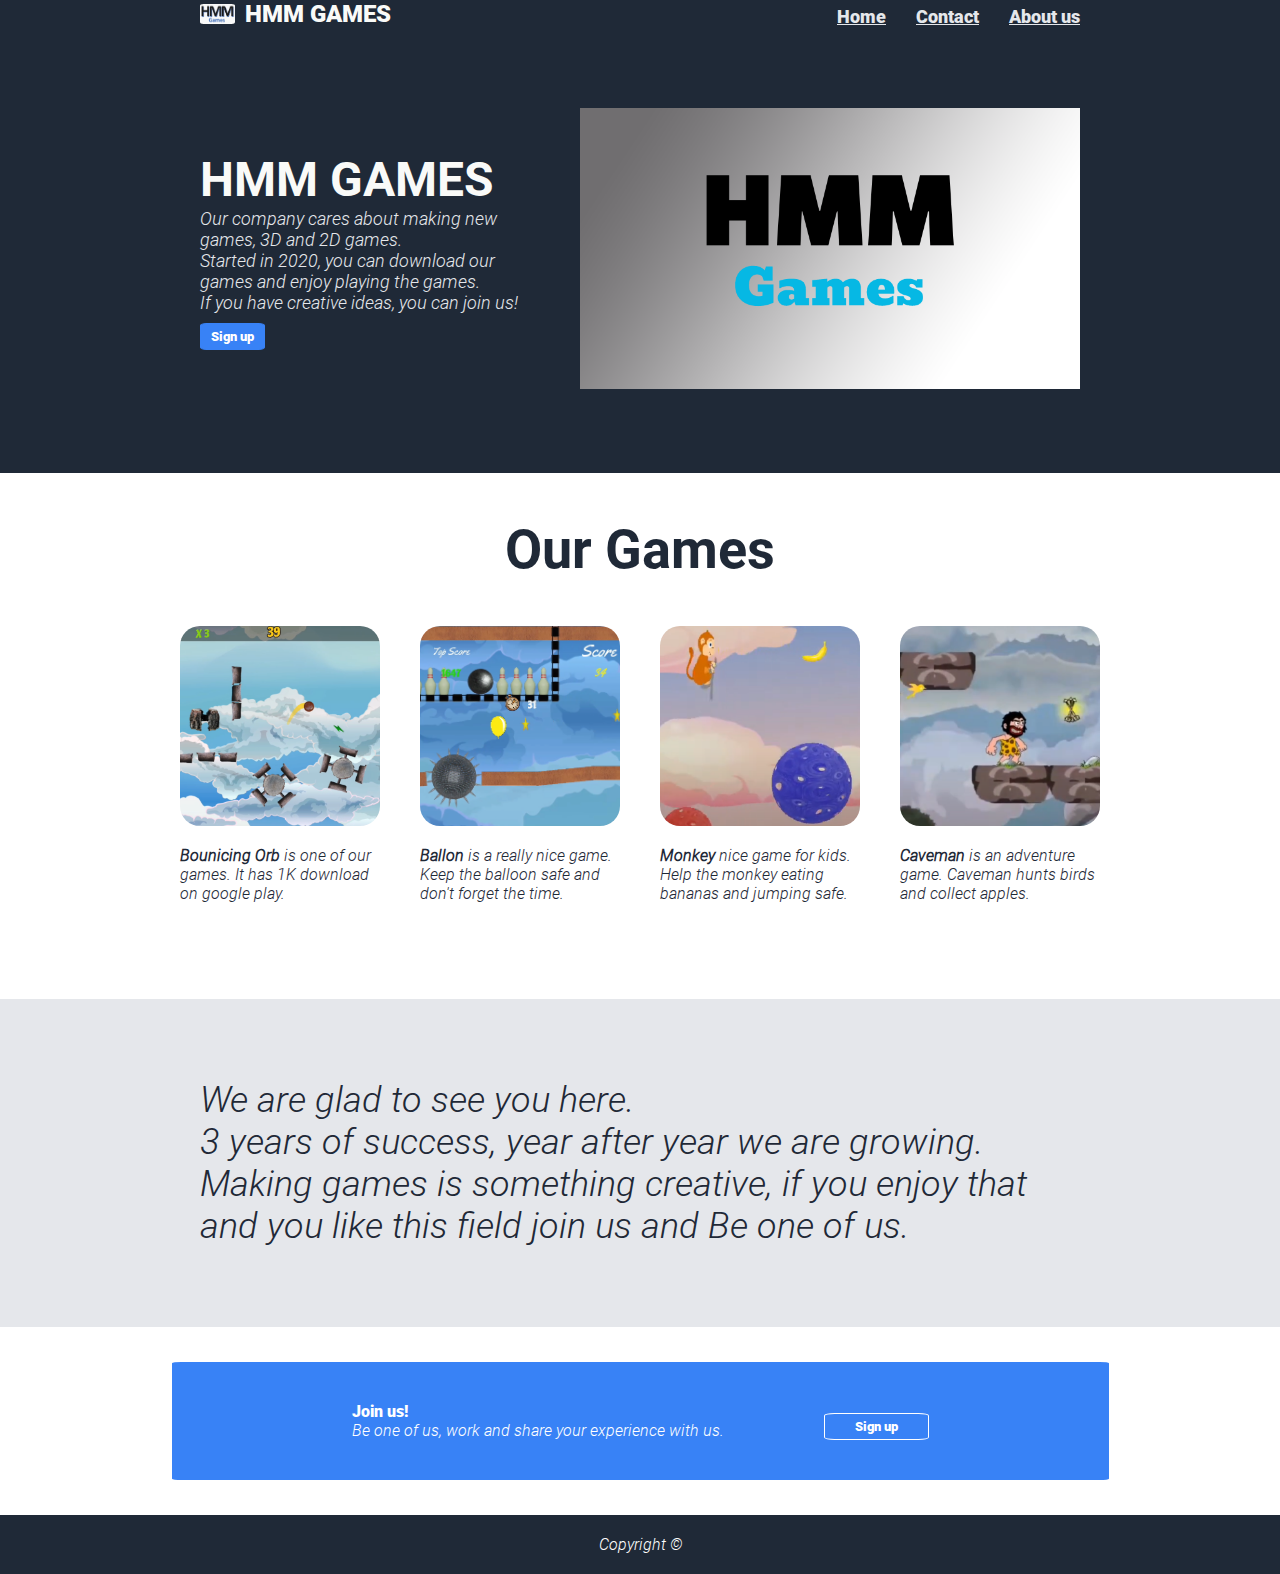
==== main-css-project/index.html @ d051083b "done" ====
<!DOCTYPE html>
<html lang="en">
<head>
  <meta charset="UTF-8">
  <meta http-equiv="X-UA-Compatible" content="IE=edge">
  <meta name="viewport" content="width=device-width, initial-scale=1.0">
  <title>Hmm Games</title>

  <link rel="stylesheet" href="style.css">
</head>
<body>
  <div class="main-section">
    <div class="section1">
      <div class="header">
        <div class="header-logo">
          <img class="logo" src="./images/logo.png" alt="f.jpg">
          <div> HMM GAMES </div>
        </div>
        <div class="links">
          <div>
            <a href=""> Home </a>
          </div>
          <div>
            <a href=""> Contact </a>
          </div>
          <div>
            <a href=""> About us </a>
          </div>
        </div>
      </div>
      <div class="content">
        <div>
          <div class="content-first-text">HMM GAMES</div>
          <div class="content-second-text">
            Our company cares about making new games, 3D and 2D games.
            <br>
            Started in 2020, you can download our games and enjoy playing the games.
            <br>
            If you have creative ideas, you can join us!
          </div>
          <button class="header-button">Sign up</button>
        </div>
        <div>
          <img class="top-image" src="./images/image.png" alt="image.png">
        </div>
      </div>
    </div>
    <div class="section2">
      <div class="info">
        <h2>Our Games</h2>
      </div>
      <div class="games-pics">
        <div class="games-content">
          <img class="image-section1" src="./images/game1.png" alt="game1.png">
          <p>
            <Strong> Bounicing Orb </Strong> is one of our games. It has 1K download on google play. 
          </p>
        </div>
        <div class="games-content">
          <img class="image-section1" src="./images/game2.png" alt="game2.png">
          <p>
            <Strong> Ballon </Strong> is a really nice game. Keep the balloon safe and don't forget the time.
          </p>
        </div>
        <div class="games-content">
          <img class="image-section1" src="./images/game3.png" alt="game3.png">
          <p>
            <Strong> Monkey </Strong> nice game for kids. Help the monkey eating bananas and jumping safe.
          </p>
        </div>
        <div class="games-content">
          <img class="image-section1" src="./images/game4.png" alt="game4.png">
          <p>
            <Strong> Caveman </Strong> is an adventure game. Caveman hunts birds and collect apples.
          </p>
        </div>
      </div>
    </div>
    <div class="section3">
      <div class="section3-content">
        We are glad to see you here.
        <br>
        3 years of success, year after year we are growing.
        Making games is something creative, if you enjoy that and you like
        this field join us and Be one of us.
      </div>
    </div>
    <div class="section4">
      <div class="upper-section">
        <div>
          <strong> Join us! </strong> <br>
          <div class="upper-section-description">
            Be one of us, work and share your experience with us.
          </div>
        </div>
        <div>
          <button class="down-button"> Sign up </button>
        </div>
      </div>
      <div class="footer">
        Copyright &#169;
      </div>
    </div>
  </div>
</body>
</html>
---- main-css-project/style.css ----
@font-face {
    font-family: 'Roboto';
    src: url(./fonts/Roboto/Roboto-Black.ttf) format('truetype');
    font-weight: normal;
}

@font-face {
    font-family: 'Roboto-Bold';
    src: url(./fonts/Roboto/Roboto-Bold.ttf) format('truetype');
    font-weight: bold;
}
@font-face {
    font-family: 'Roboto-LightItalic';
    src: url(./fonts/Roboto/Roboto-LightItalic.ttf) format('truetype');
}

.main-section {
    display: flex;
    flex-direction: column;
    position: absolute;
    top: 0px; /* Header Height */
    bottom: 0px; /* Footer Height */
    height: 100%;
    width: 100%;
    left: 0px;
}

.section1 {
    background-color: #1F2937;
    display: flex;
    flex-direction: column;
    flex-basis: 25%;
}

.header {
    padding-left: 200px;
    padding-right: 200px;
    background-color: #1F2937;
    display: flex;
    flex-basis: 25%;
    justify-content: space-between;
    align-items: end;
}

.header-logo {
    font-family: 'Roboto', sans-serif, Georgia;
    color: #F9FAF8;
    font-size: 24px;
    display: flex;
    align-items: center;
    gap: 10px;
}

.top-image {
    height: auto;
    width: 500px;
}

.logo {
    border-radius: 10%;
    height: auto;
    width: 35px;
    align-items: end;
}

.links {
    font-size: 18px;
    display: flex;
    gap: 30px;
}

.links a {
    font-family: 'Roboto', sans-serif, Georgia;
    color: #E5E7EB;
}

.content {
    gap: 50px;
    padding-top: 80px;
    padding-bottom: 80px;
    padding-left: 200px;
    padding-right: 200px;
    display: flex;
    justify-content: space-between;
    align-items: center;
}

.content-first-text {
    font-family: 'Roboto-Bold', sans-serif, Georgia;
    font-size: 48px;
    color: #F9FAF8;
}

.content-second-text {
    font-family: 'Roboto-LightItalic', sans-serif, Georgia;
    font-size: 18px;
    color: #E5E7EB;
}

.header-button {
    font-family: 'Roboto', sans-serif, Georgia;
    color: white;
    margin-top: 10px;
    padding-top: 5px;
    padding-bottom: 5px;
    padding-left: 10px;
    padding-right: 10px;
    border: 1px solid #3882F6;
    background-color: #3882F6;
    border-radius: 10%;
}

.image-section1 {
    border-radius: 10%;
    height: auto;
    width: 200px;
}

.section2 {
    background-color: white;
    display: flex;
    flex-direction: column;
    justify-content: center;
    align-items: center;
    flex-basis: 25%;
    padding-bottom: 80px;
}

.info {
    font-family: 'Roboto-Bold', sans-serif, Georgia;
    font-size: 36px;
    color: #1F2937;
}

.games-pics{
    justify-content: center;
    align-items: center;
    display: flex;
    gap: 40px;
}

.games-content {
    font-family: 'Roboto-LightItalic', sans-serif, Georgia;
    color: #1F2937;
    flex-basis: 10%;
}

.section3 {
    display: flex;
    flex-basis: 25%;
    justify-content: center;
    flex-direction: column;
}

.section3-content {
    font-family: 'Roboto-LightItalic', sans-serif, Georgia;
    font-size: 36px;
    color: #1F2937;
    background-color: #E5E7EB;
    padding-top: 80px;
    padding-bottom: 80px;
    padding-left: 200px;
    padding-right: 200px;
}

.section4 {
    color: white;
    background-color: white;
    display: flex;
    flex-direction: column;
    flex-basis: 25%;
    justify-content: center;
    align-items: center;
}

.upper-section {
    font-family: 'Roboto', sans-serif, Georgia;
    border-radius: 1%;
    padding-top: 40px;
    padding-bottom: 40px;
    padding-left: 180px;
    padding-right: 180px;
    background-color: #3882F6;
    gap: 100px;
    display: flex;
    align-items: end;
    justify-content: center;
    margin: 35px;
}

.upper-section-description {
    font-family: 'Roboto-LightItalic', sans-serif, Georgia;
}

.down-button {
    font-family: 'Roboto', sans-serif, Georgia;
    color: white;
    border-radius: 10%;
    color: white;
    border: 1px solid white;
    background-color: transparent;
    padding-top: 5px;
    padding-bottom: 5px;
    padding-left: 30px;
    padding-right: 30px;
}

.footer {
    font-family: 'Roboto-LightItalic', sans-serif, Georgia;
    padding-top: 20px;
    padding-bottom: 20px;
    background-color: #1F2937;
    display: flex;
    align-items: center;
    justify-content: center;
    flex-grow: 2;
    width: 100%;
}
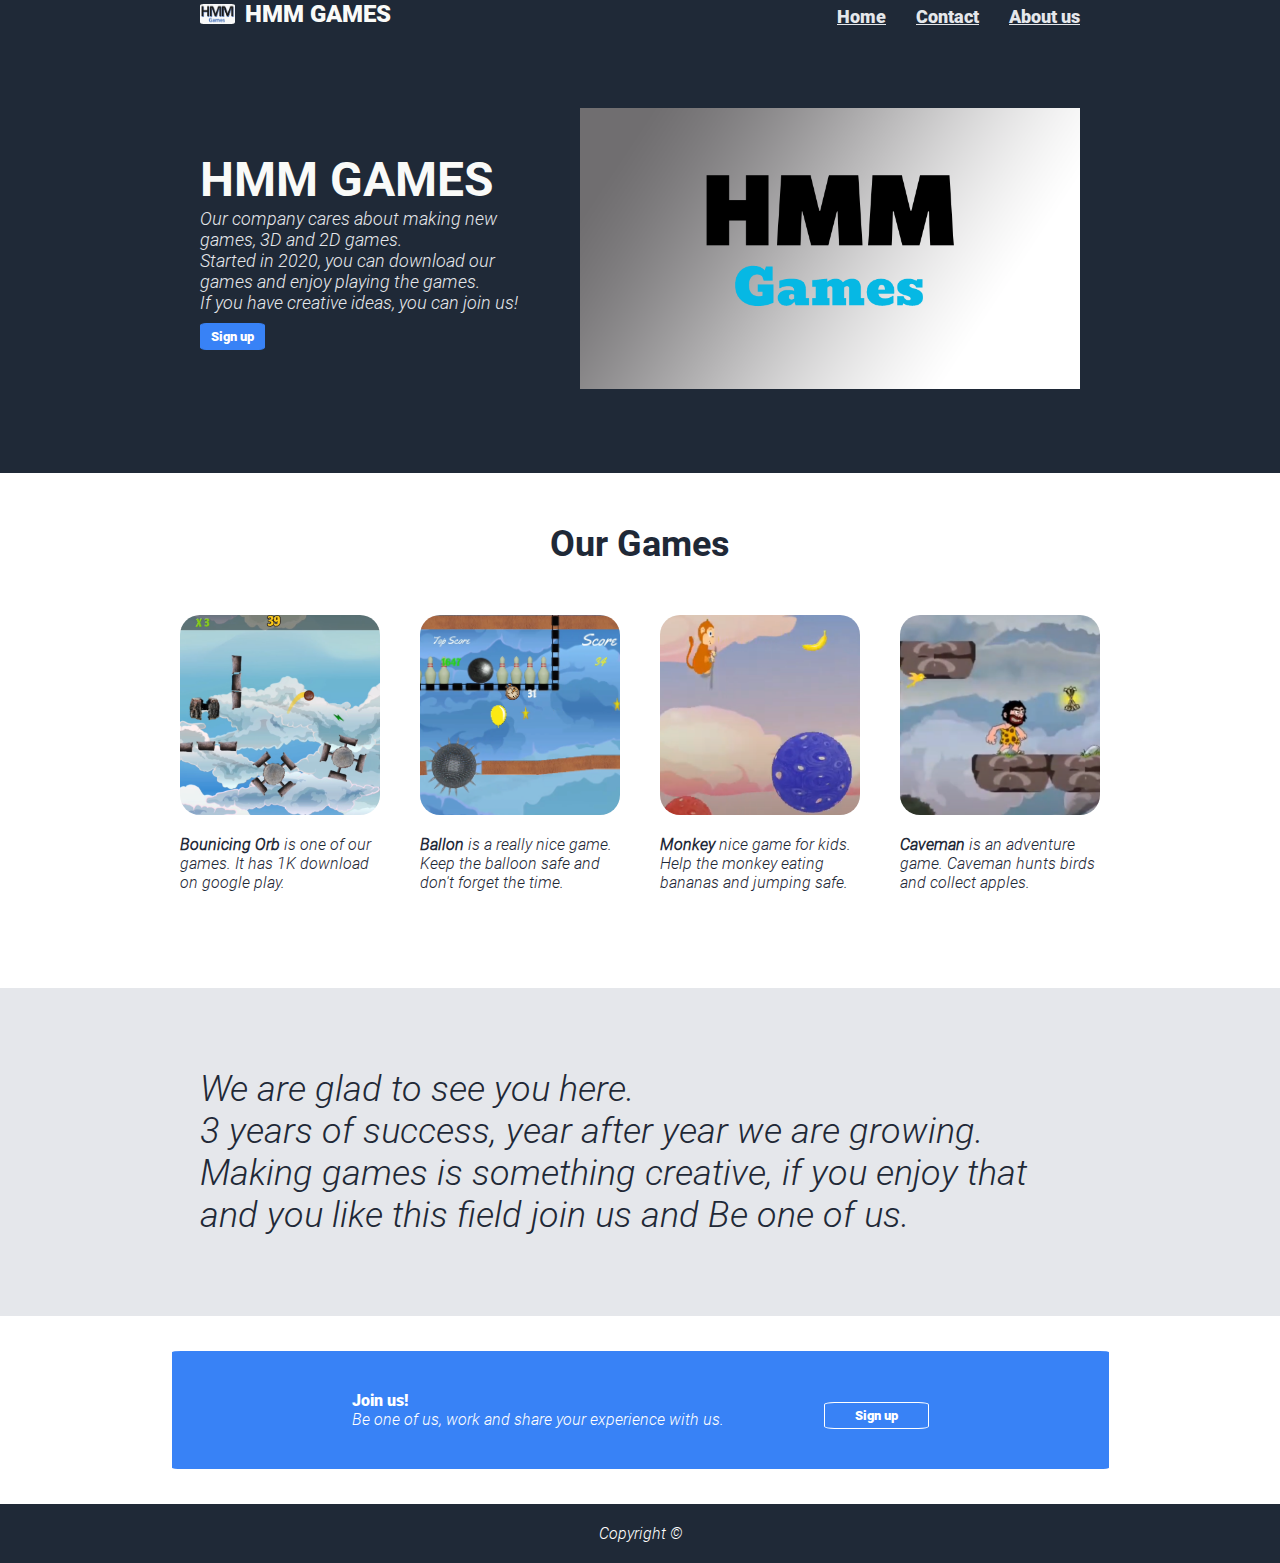
==== commit c739b1e7: "info" ====
--- a/main-css-project/index.html
+++ b/main-css-project/index.html
@@ -47,7 +47,7 @@
     </div>
     <div class="section2">
       <div class="info">
-        <h2>Our Games</h2>
+        <div>Our Games</div>
       </div>
       <div class="games-pics">
         <div class="games-content">
--- a/main-css-project/style.css
+++ b/main-css-project/style.css
@@ -127,6 +127,8 @@
 }
 
 .info {
+    padding-top: 50px;
+    padding-bottom: 50px;
     font-family: 'Roboto-Bold', sans-serif, Georgia;
     font-size: 36px;
     color: #1F2937;
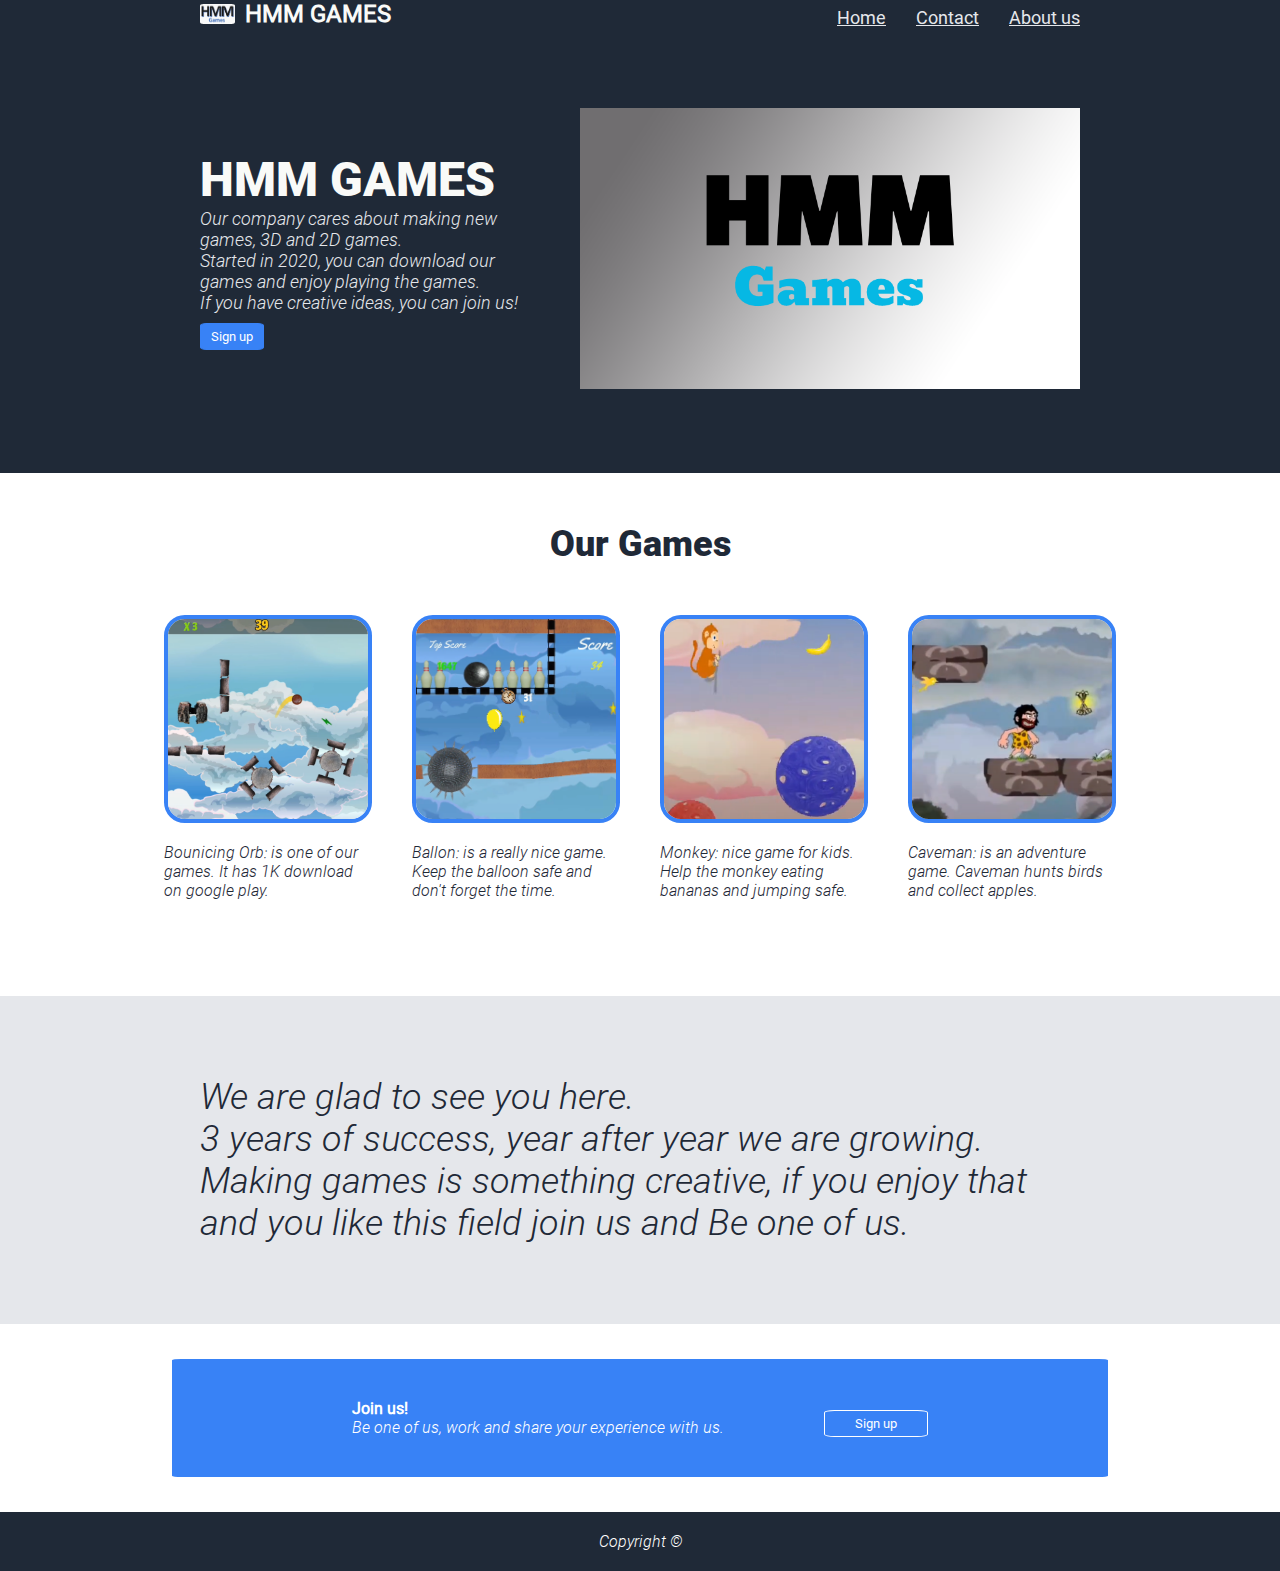
==== commit 93cdf34c: "edit" ====
--- a/main-css-project/index.html
+++ b/main-css-project/index.html
@@ -53,25 +53,25 @@
         <div class="games-content">
           <img class="image-section1" src="./images/game1.png" alt="game1.png">
           <p>
-            <Strong> Bounicing Orb </Strong> is one of our games. It has 1K download on google play. 
+            Bounicing Orb: is one of our games. It has 1K download on google play. 
           </p>
         </div>
         <div class="games-content">
           <img class="image-section1" src="./images/game2.png" alt="game2.png">
           <p>
-            <Strong> Ballon </Strong> is a really nice game. Keep the balloon safe and don't forget the time.
+            Ballon: is a really nice game. Keep the balloon safe and don't forget the time.
           </p>
         </div>
         <div class="games-content">
           <img class="image-section1" src="./images/game3.png" alt="game3.png">
           <p>
-            <Strong> Monkey </Strong> nice game for kids. Help the monkey eating bananas and jumping safe.
+            Monkey: nice game for kids. Help the monkey eating bananas and jumping safe.
           </p>
         </div>
         <div class="games-content">
           <img class="image-section1" src="./images/game4.png" alt="game4.png">
           <p>
-            <Strong> Caveman </Strong> is an adventure game. Caveman hunts birds and collect apples.
+            Caveman: is an adventure game. Caveman hunts birds and collect apples.
           </p>
         </div>
       </div>
--- a/main-css-project/style.css
+++ b/main-css-project/style.css
@@ -1,25 +1,26 @@
 @font-face {
-    font-family: 'Roboto';
+    font-family: 'Roboto-extra-bold';
     src: url(./fonts/Roboto/Roboto-Black.ttf) format('truetype');
-    font-weight: normal;
+    font-weight: 900;
 }
 
 @font-face {
-    font-family: 'Roboto-Bold';
-    src: url(./fonts/Roboto/Roboto-Bold.ttf) format('truetype');
-    font-weight: bold;
+    font-family: 'Roboto-regular';
+    src: url(./fonts/Roboto/Roboto-Regular.ttf) format('truetype');
+    font-weight: 400;
 }
 @font-face {
     font-family: 'Roboto-LightItalic';
     src: url(./fonts/Roboto/Roboto-LightItalic.ttf) format('truetype');
+    font-weight: 300;
 }
 
 .main-section {
     display: flex;
     flex-direction: column;
     position: absolute;
-    top: 0px; /* Header Height */
-    bottom: 0px; /* Footer Height */
+    top: 0px;
+    bottom: 0px;
     height: 100%;
     width: 100%;
     left: 0px;
@@ -43,7 +44,8 @@
 }
 
 .header-logo {
-    font-family: 'Roboto', sans-serif, Georgia;
+    font-family: 'Roboto-regular', sans-serif, Georgia;
+    font-weight: bold;
     color: #F9FAF8;
     font-size: 24px;
     display: flex;
@@ -64,14 +66,14 @@
 }
 
 .links {
+    display: flex;
+    gap: 30px;
+}
+
+.links a {
+    font-family: 'Roboto-regular', sans-serif, Georgia;
+    color: #E5E7EB;
     font-size: 18px;
-    display: flex;
-    gap: 30px;
-}
-
-.links a {
-    font-family: 'Roboto', sans-serif, Georgia;
-    color: #E5E7EB;
 }
 
 .content {
@@ -86,7 +88,7 @@
 }
 
 .content-first-text {
-    font-family: 'Roboto-Bold', sans-serif, Georgia;
+    font-family: 'Roboto-extra-bold', sans-serif, Georgia;
     font-size: 48px;
     color: #F9FAF8;
 }
@@ -98,7 +100,7 @@
 }
 
 .header-button {
-    font-family: 'Roboto', sans-serif, Georgia;
+    font-family: 'Roboto-regular', sans-serif, Georgia;
     color: white;
     margin-top: 10px;
     padding-top: 5px;
@@ -111,6 +113,7 @@
 }
 
 .image-section1 {
+    border: 4px solid #3882F6;
     border-radius: 10%;
     height: auto;
     width: 200px;
@@ -129,7 +132,7 @@
 .info {
     padding-top: 50px;
     padding-bottom: 50px;
-    font-family: 'Roboto-Bold', sans-serif, Georgia;
+    font-family: 'Roboto-extra-bold', sans-serif, Georgia;
     font-size: 36px;
     color: #1F2937;
 }
@@ -176,7 +179,7 @@
 }
 
 .upper-section {
-    font-family: 'Roboto', sans-serif, Georgia;
+    font-family: 'Roboto-regular', sans-serif, Georgia;
     border-radius: 1%;
     padding-top: 40px;
     padding-bottom: 40px;
@@ -195,7 +198,7 @@
 }
 
 .down-button {
-    font-family: 'Roboto', sans-serif, Georgia;
+    font-family: 'Roboto-regular', sans-serif, Georgia;
     color: white;
     border-radius: 10%;
     color: white;
@@ -215,6 +218,5 @@
     display: flex;
     align-items: center;
     justify-content: center;
-    flex-grow: 2;
     width: 100%;
 }